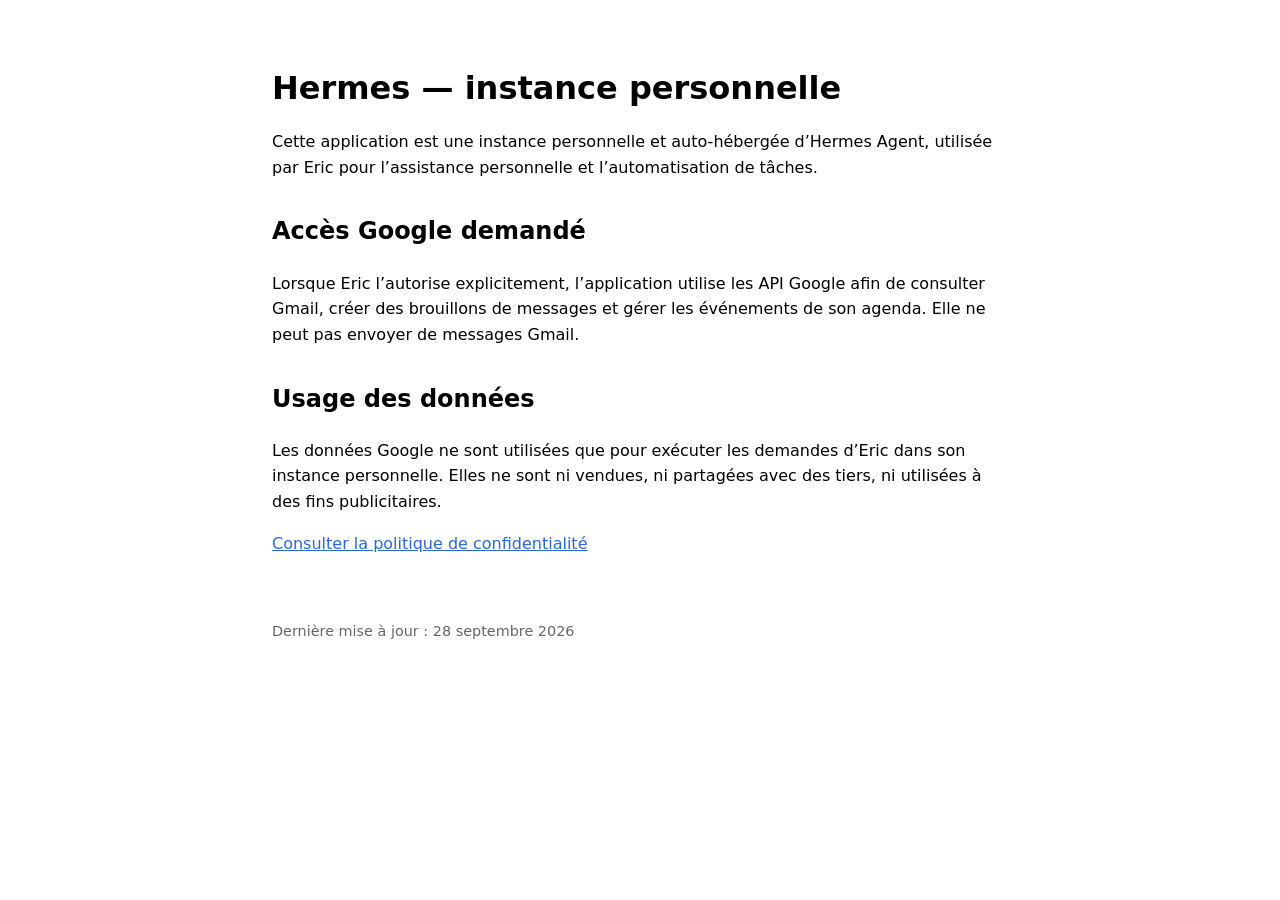
==== index.html @ 74905986 "Add OAuth branding and privacy pages" ====
<!doctype html>
<html lang="fr">
<head>
  <meta charset="utf-8">
  <meta name="viewport" content="width=device-width, initial-scale=1">
  <meta name="description" content="Informations sur l'instance personnelle d'Hermes utilisée par Eric.">
  <title>Hermes — instance personnelle</title>
  <link rel="stylesheet" href="style.css">
</head>
<body>
  <main>
    <h1>Hermes — instance personnelle</h1>
    <p>Cette application est une instance personnelle et auto-hébergée d’Hermes Agent, utilisée par Eric pour l’assistance personnelle et l’automatisation de tâches.</p>

    <h2>Accès Google demandé</h2>
    <p>Lorsque Eric l’autorise explicitement, l’application utilise les API Google afin de consulter Gmail, créer des brouillons de messages et gérer les événements de son agenda. Elle ne peut pas envoyer de messages Gmail.</p>

    <h2>Usage des données</h2>
    <p>Les données Google ne sont utilisées que pour exécuter les demandes d’Eric dans son instance personnelle. Elles ne sont ni vendues, ni partagées avec des tiers, ni utilisées à des fins publicitaires.</p>

    <p><a href="privacy.html">Consulter la politique de confidentialité</a></p>
  </main>
  <footer>Dernière mise à jour : 28 septembre 2026</footer>
</body>
</html>
---- style.css ----
:root { color-scheme: light dark; font-family: system-ui, -apple-system, BlinkMacSystemFont, "Segoe UI", sans-serif; line-height: 1.6; }
body { margin: 0; }
main, footer { max-width: 46rem; margin: auto; padding: 1.5rem; }
main { padding-top: 3rem; }
h1 { line-height: 1.2; }
h2 { margin-top: 2rem; }
a { color: #2769d9; }
footer { color: #666; font-size: .9rem; }
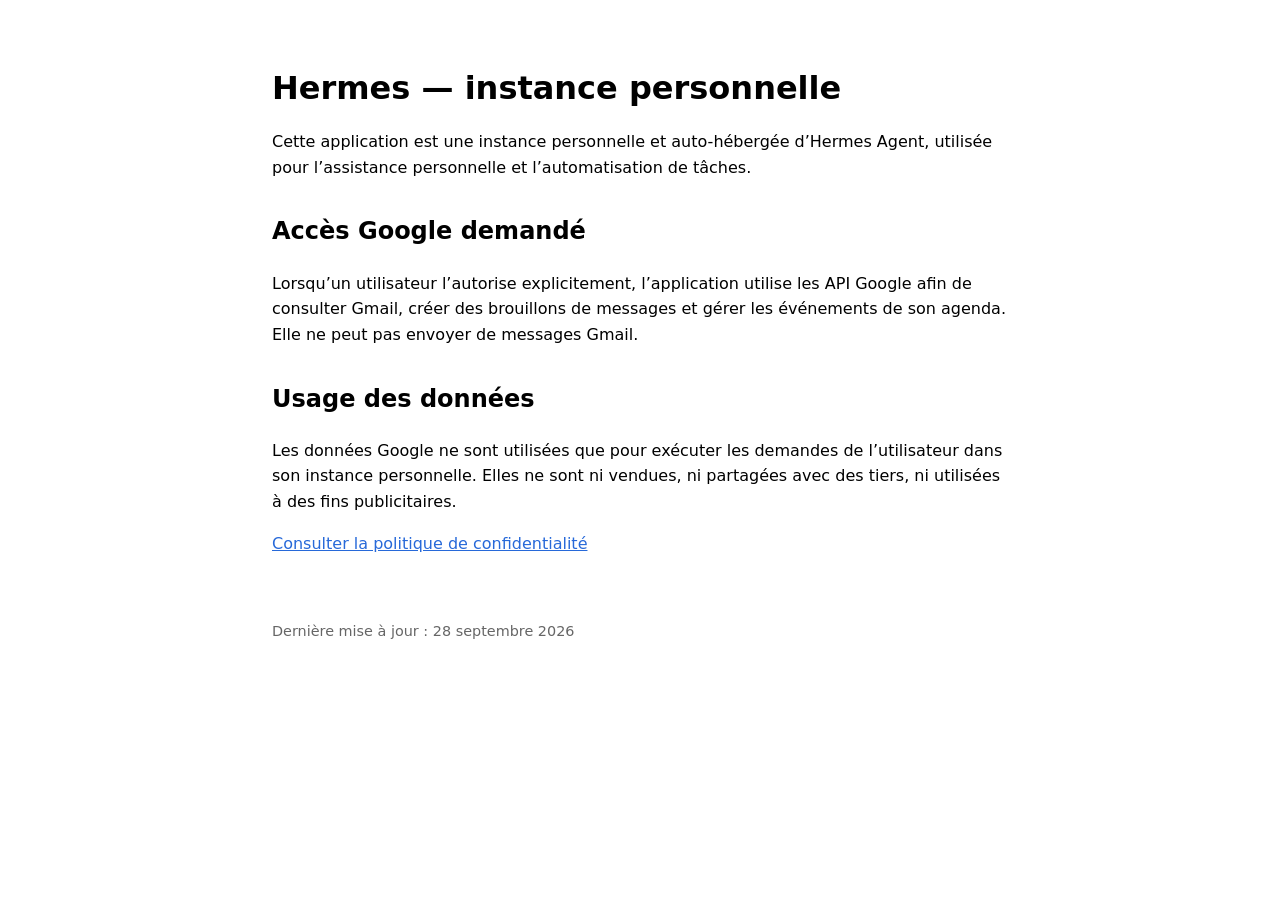
==== commit 684d47aa: "Use neutral application wording" ====
--- a/index.html
+++ b/index.html
@@ -10,13 +10,13 @@
 <body>
   <main>
     <h1>Hermes — instance personnelle</h1>
-    <p>Cette application est une instance personnelle et auto-hébergée d’Hermes Agent, utilisée par Eric pour l’assistance personnelle et l’automatisation de tâches.</p>
+    <p>Cette application est une instance personnelle et auto-hébergée d’Hermes Agent, utilisée pour l’assistance personnelle et l’automatisation de tâches.</p>
 
     <h2>Accès Google demandé</h2>
-    <p>Lorsque Eric l’autorise explicitement, l’application utilise les API Google afin de consulter Gmail, créer des brouillons de messages et gérer les événements de son agenda. Elle ne peut pas envoyer de messages Gmail.</p>
+    <p>Lorsqu’un utilisateur l’autorise explicitement, l’application utilise les API Google afin de consulter Gmail, créer des brouillons de messages et gérer les événements de son agenda. Elle ne peut pas envoyer de messages Gmail.</p>
 
     <h2>Usage des données</h2>
-    <p>Les données Google ne sont utilisées que pour exécuter les demandes d’Eric dans son instance personnelle. Elles ne sont ni vendues, ni partagées avec des tiers, ni utilisées à des fins publicitaires.</p>
+    <p>Les données Google ne sont utilisées que pour exécuter les demandes de l’utilisateur dans son instance personnelle. Elles ne sont ni vendues, ni partagées avec des tiers, ni utilisées à des fins publicitaires.</p>
 
     <p><a href="privacy.html">Consulter la politique de confidentialité</a></p>
   </main>
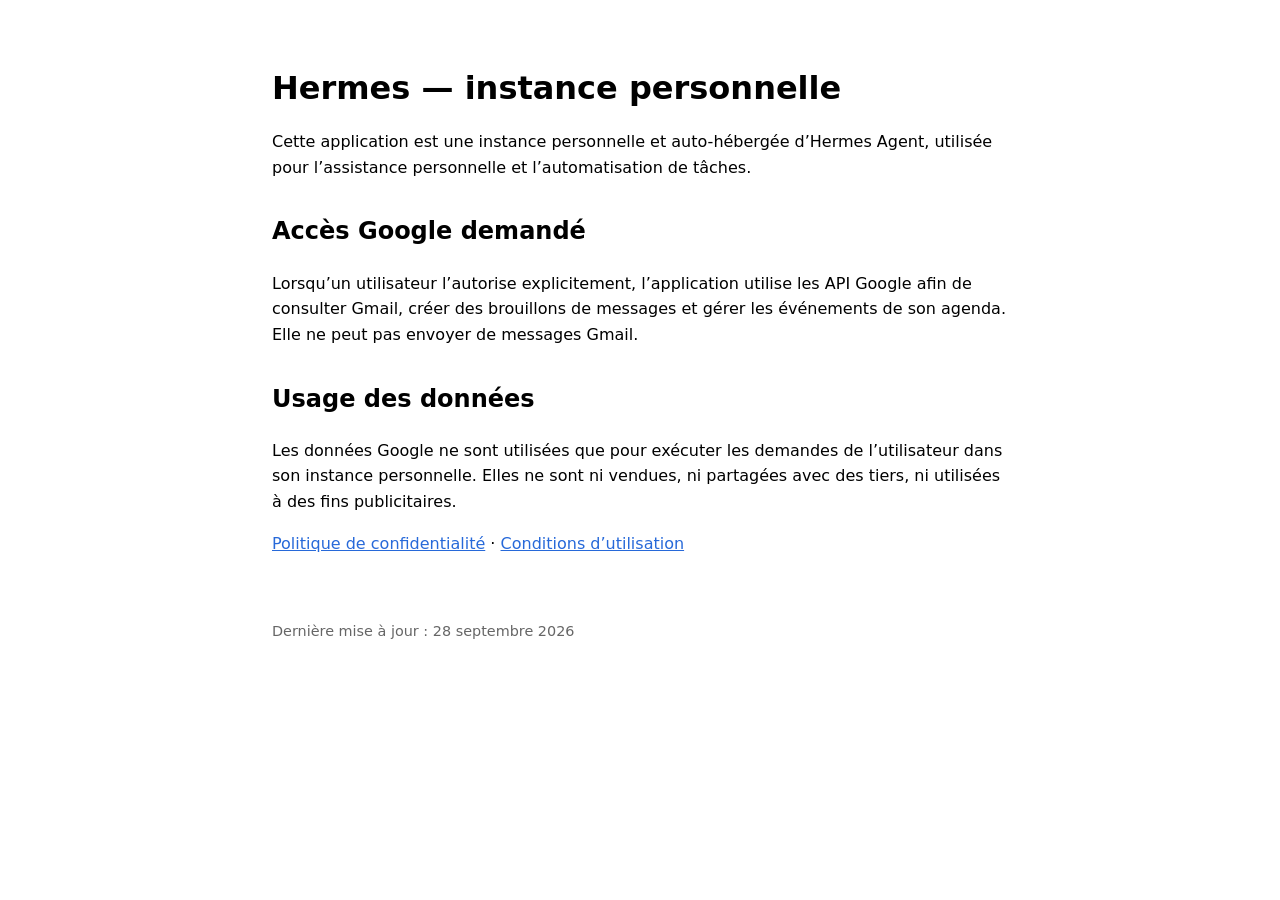
==== commit 8e141305: "Add terms of use page" ====
--- a/index.html
+++ b/index.html
@@ -18,7 +18,7 @@
     <h2>Usage des données</h2>
     <p>Les données Google ne sont utilisées que pour exécuter les demandes de l’utilisateur dans son instance personnelle. Elles ne sont ni vendues, ni partagées avec des tiers, ni utilisées à des fins publicitaires.</p>
 
-    <p><a href="privacy.html">Consulter la politique de confidentialité</a></p>
+    <p><a href="privacy.html">Politique de confidentialité</a> · <a href="terms.html">Conditions d’utilisation</a></p>
   </main>
   <footer>Dernière mise à jour : 28 septembre 2026</footer>
 </body>
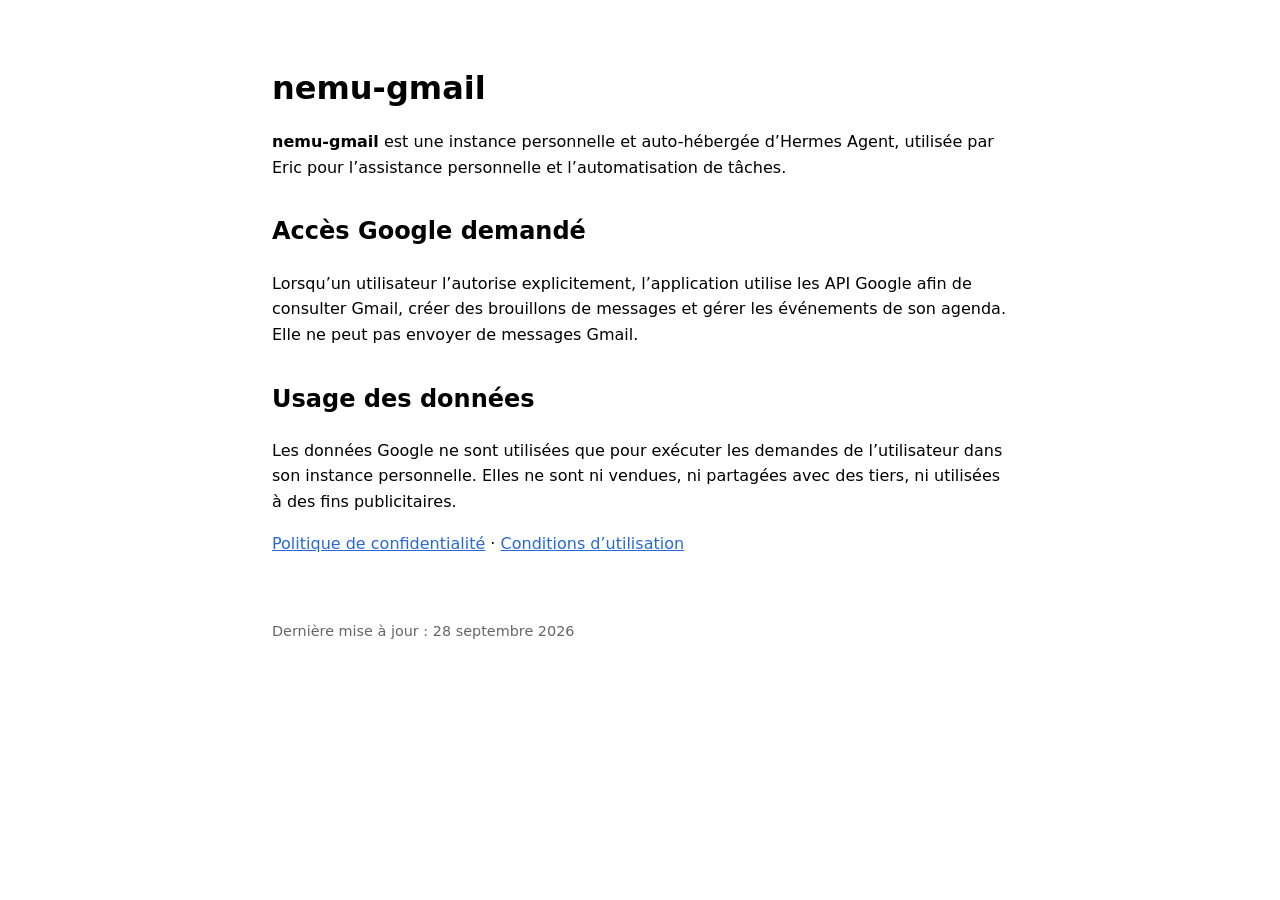
==== commit edfee2b3: "Align OAuth homepage branding with nemu-gmail" ====
--- a/index.html
+++ b/index.html
@@ -3,14 +3,14 @@
 <head>
   <meta charset="utf-8">
   <meta name="viewport" content="width=device-width, initial-scale=1">
-  <meta name="description" content="Informations sur l'instance personnelle d'Hermes utilisée par Eric.">
-  <title>Hermes — instance personnelle</title>
+  <meta name="description" content="Nemu Gmail est une instance personnelle d'Hermes utilisée par Eric pour consulter Gmail, préparer des brouillons et gérer son agenda.">
+  <title>nemu-gmail — instance personnelle</title>
   <link rel="stylesheet" href="style.css">
 </head>
 <body>
   <main>
-    <h1>Hermes — instance personnelle</h1>
-    <p>Cette application est une instance personnelle et auto-hébergée d’Hermes Agent, utilisée pour l’assistance personnelle et l’automatisation de tâches.</p>
+    <h1>nemu-gmail</h1>
+    <p><strong>nemu-gmail</strong> est une instance personnelle et auto-hébergée d’Hermes Agent, utilisée par Eric pour l’assistance personnelle et l’automatisation de tâches.</p>
 
     <h2>Accès Google demandé</h2>
     <p>Lorsqu’un utilisateur l’autorise explicitement, l’application utilise les API Google afin de consulter Gmail, créer des brouillons de messages et gérer les événements de son agenda. Elle ne peut pas envoyer de messages Gmail.</p>
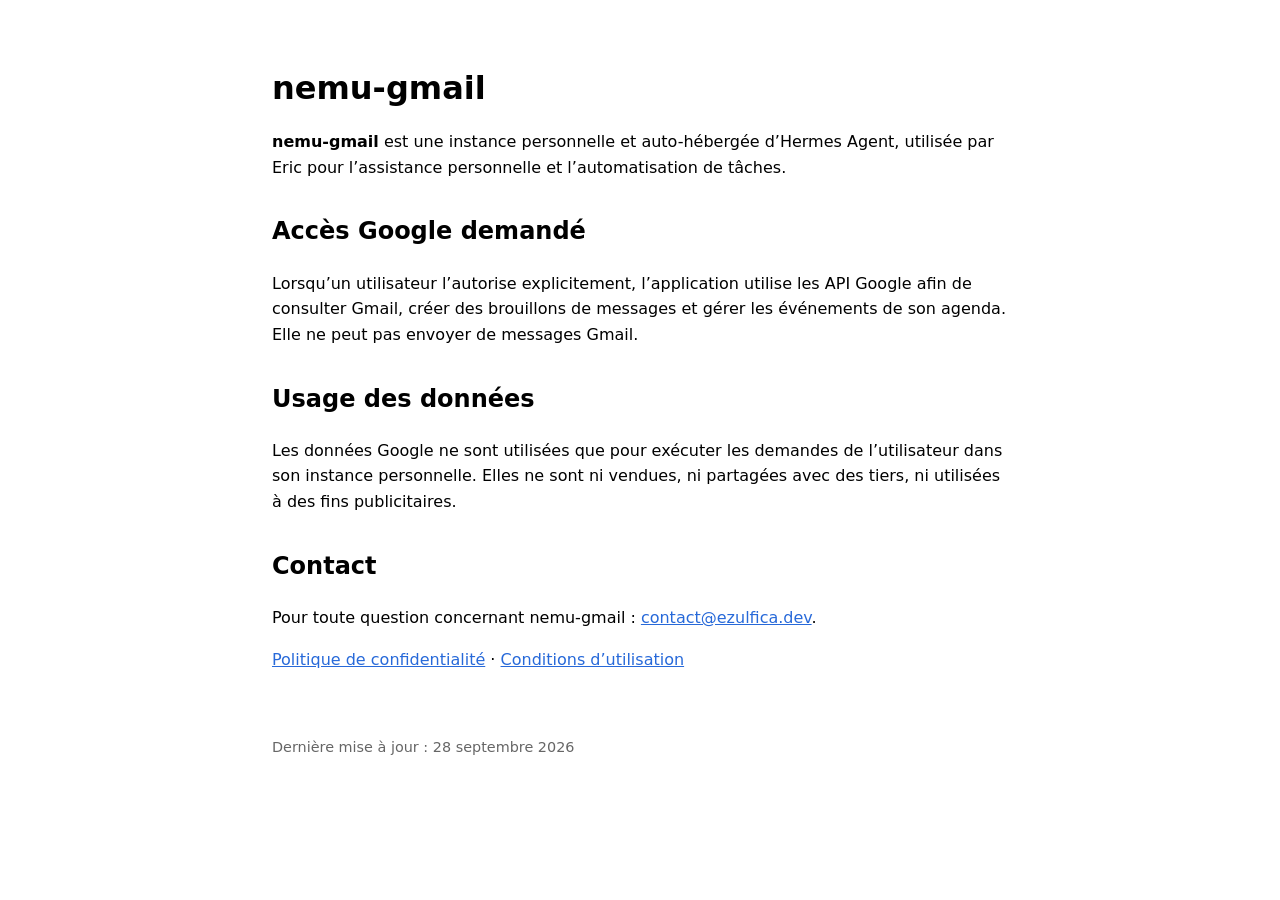
==== commit 9544265b: "Add public contact address to OAuth homepage" ====
--- a/index.html
+++ b/index.html
@@ -18,6 +18,9 @@
     <h2>Usage des données</h2>
     <p>Les données Google ne sont utilisées que pour exécuter les demandes de l’utilisateur dans son instance personnelle. Elles ne sont ni vendues, ni partagées avec des tiers, ni utilisées à des fins publicitaires.</p>
 
+    <h2>Contact</h2>
+    <p>Pour toute question concernant nemu-gmail : <a href="mailto:contact@ezulfica.dev">contact@ezulfica.dev</a>.</p>
+
     <p><a href="privacy.html">Politique de confidentialité</a> · <a href="terms.html">Conditions d’utilisation</a></p>
   </main>
   <footer>Dernière mise à jour : 28 septembre 2026</footer>
